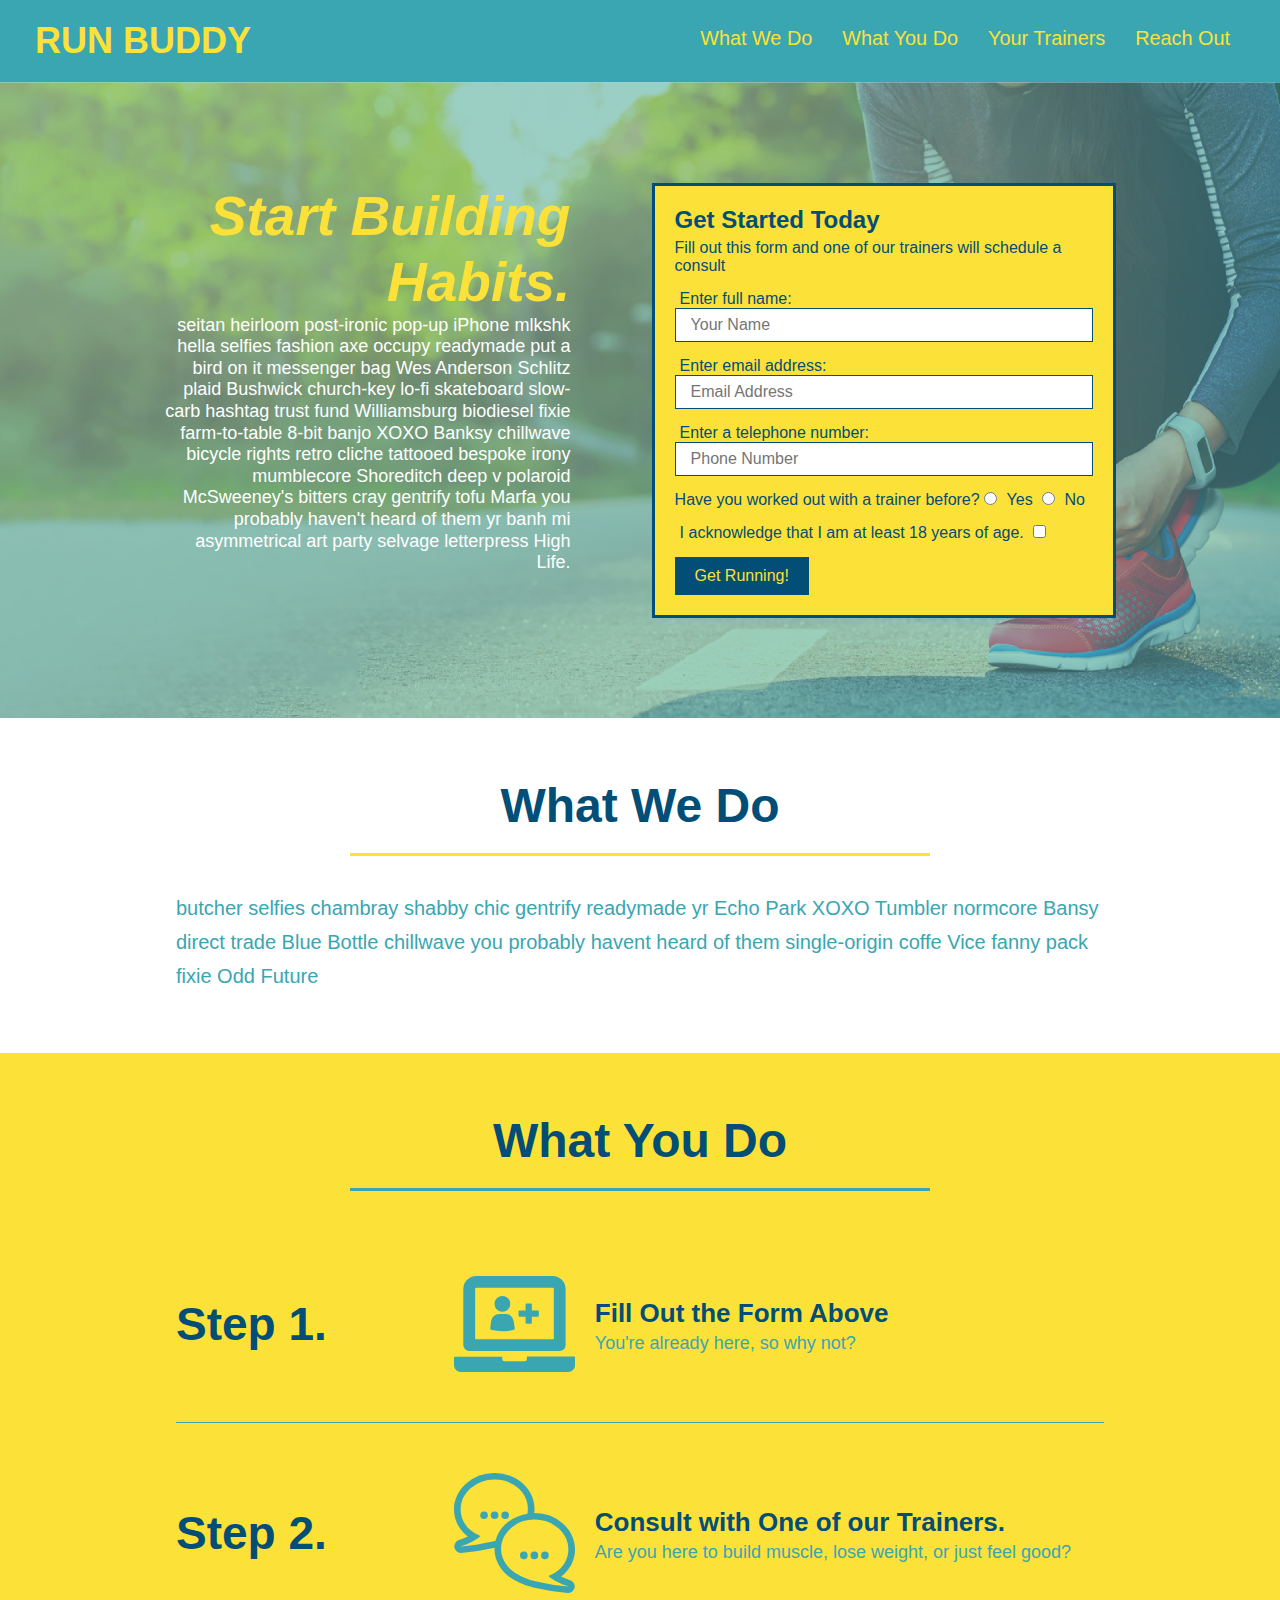
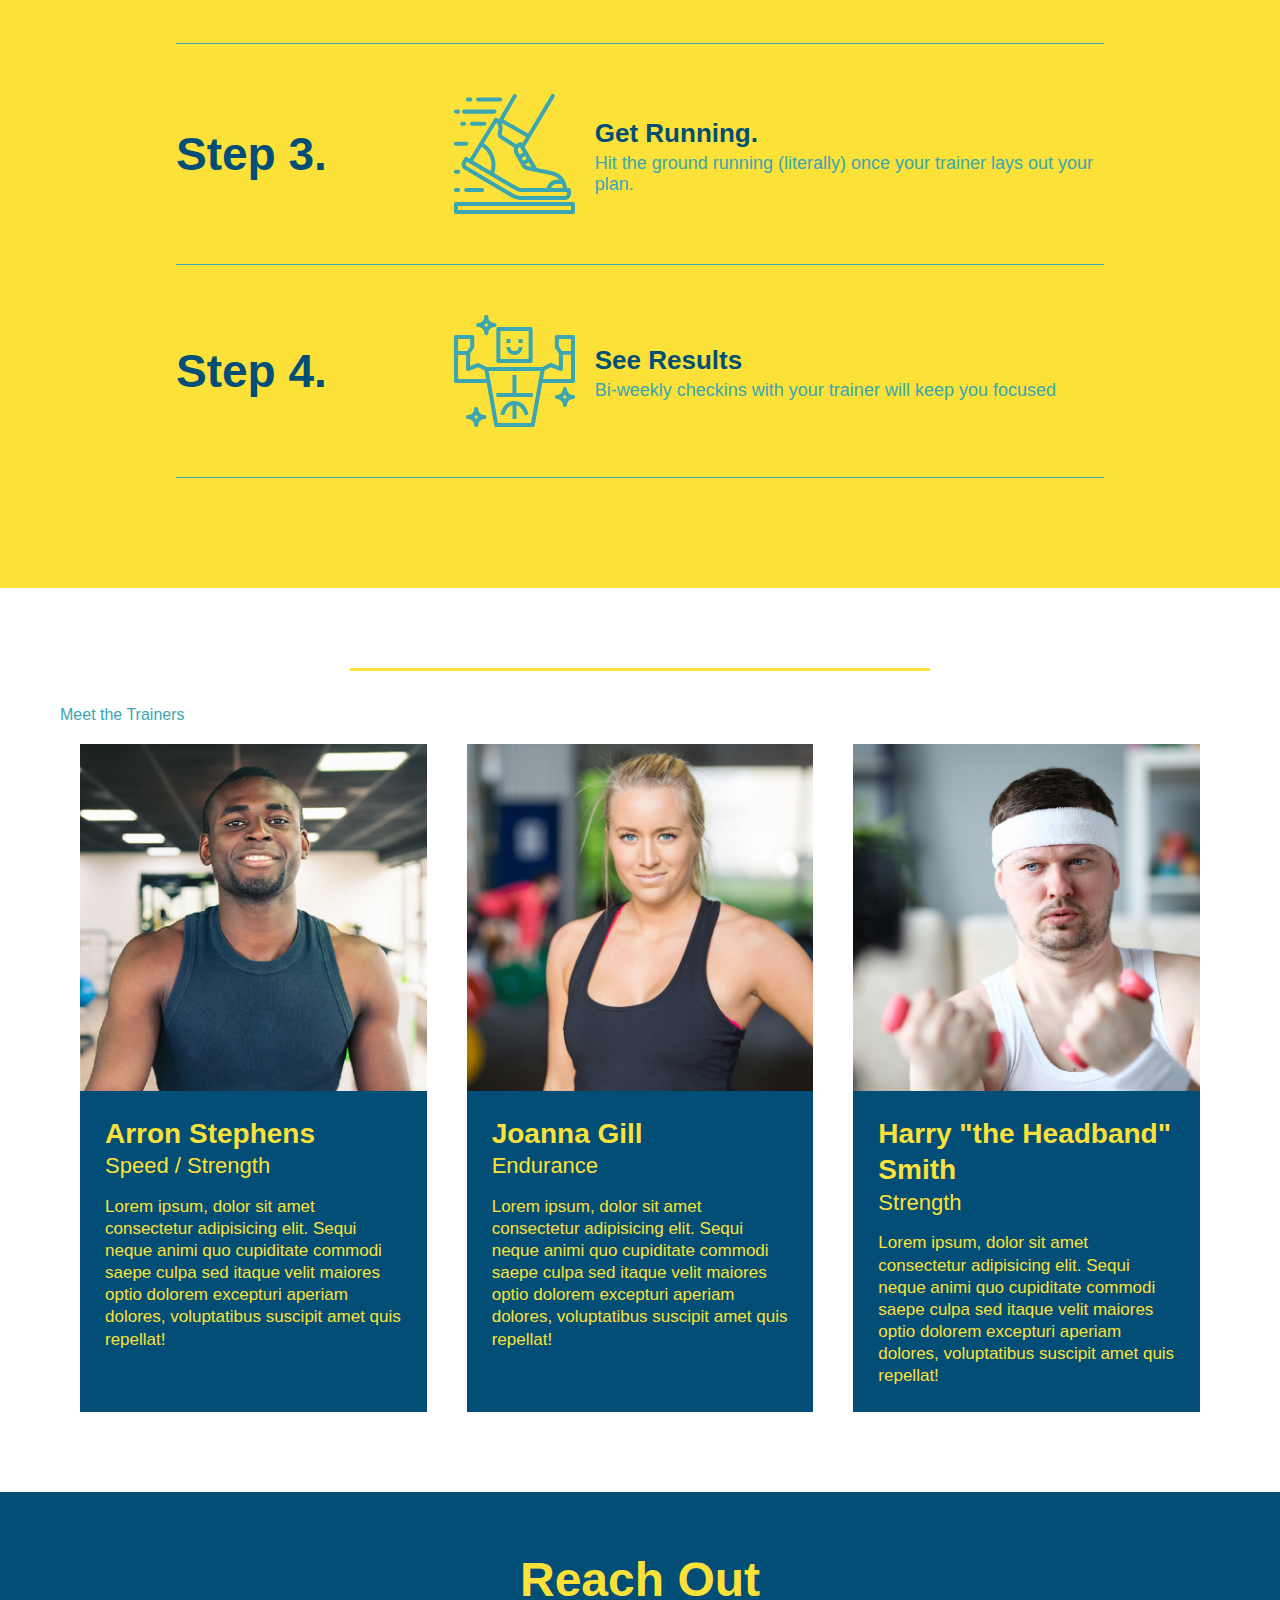
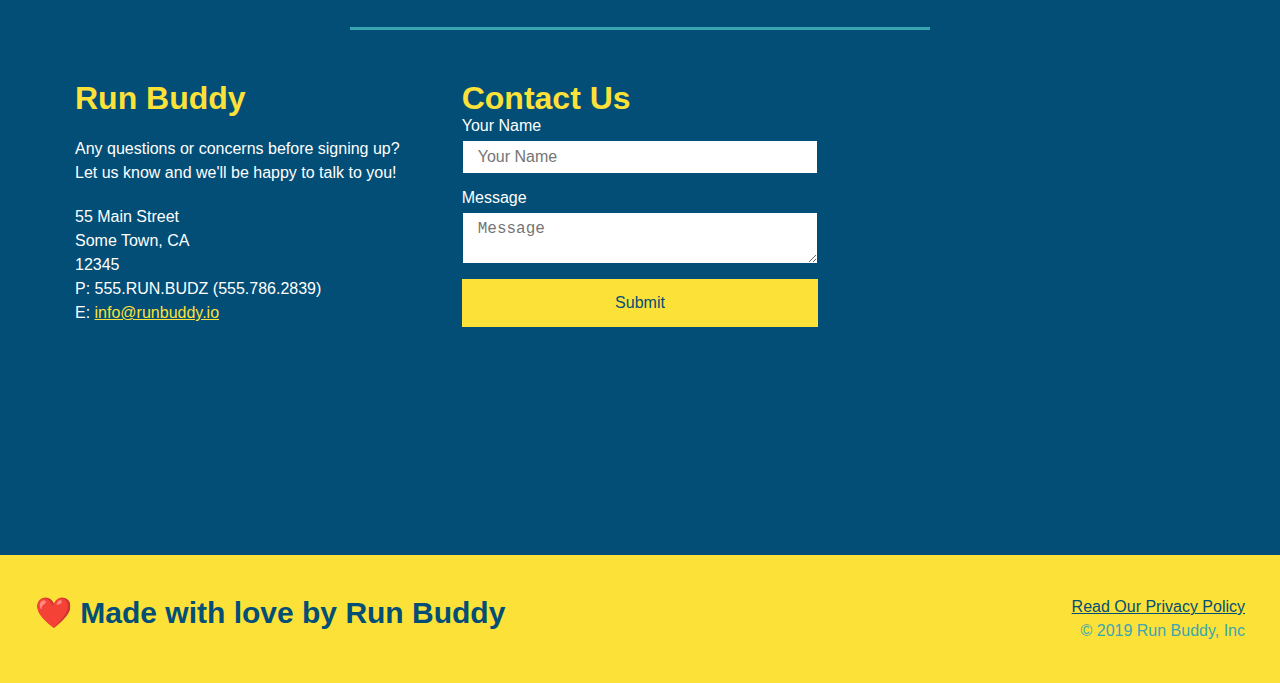
==== index.html @ b0badd58 "run-buddy 2.0" ====
<!DOCTYPE html?
<html lang="en">
    <head>
        <meta name="viewpoint" content="width=device-width, initial-scale=1.0"/>
        <meta charset="UTF-8" />
        <title>Privacy Policy - Run Buddy</title>
        <link rel="stylesheet" href="./assets/css/style.css" />
    </head>
    <body>
    <!-- navigation -->
    <header>
        <h1>
            <a href="/">RUN BUDDY</a>
        </h1>
        <nav><!-- Unordered list element -->
            <ul>
                <!-- List item element -->
                <li>
                    <!-- Anchor element -->
                    <a href="#what-we-do">What We Do</a>
                </li>
                <li>
                    <a href="#what-you-do">What You Do</a>
                </li>
                <li>
                    <a href="#your-trainers">Your Trainers</a>
                </li>
                <li>
                    <a href="#reach-out">Reach Out</a>
                </li>
            </ul>
        </nav>
    </header>
        
    <!-- hero/jumbotron -->
    <section class="hero">
        <div class="hero-cta">
            <h2> Start Building Habits.</h2>
            <p>
                seitan heirloom post-ironic pop-up iPhone mlkshk hella selfies fashion axe occupy readymade put a bird on it messenger bag Wes Anderson Schlitz plaid Bushwick church-key lo-fi skateboard slow-carb hashtag trust fund Williamsburg biodiesel fixie farm-to-table 8-bit banjo XOXO Banksy chillwave bicycle rights retro cliche tattooed bespoke irony mumblecore Shoreditch deep v polaroid McSweeney's bitters cray gentrify tofu Marfa you probably haven't heard of them yr banh mi asymmetrical art party selvage letterpress High Life.
            </p>
        </div>
        <div class="hero-form">
            <h3>Get Started Today</h3>
            <p>Fill out this form and one of our trainers will schedule a consult</p>
        <!-- Add form element-->
        <form>
            <label for="name">Enter full name:</label>
            <input type="text" placeholder="Your Name" name="name" id="name" class="form-input">
            <label for="email">Enter email address:</label>
            <input type="email" placeholder="Email Address" name="email" id="email" class="form-input">
            <label for="phone">Enter a telephone number:</label>
            <input type="tel" placeholder="Phone Number" name="phone" id="phone" class="form-input">
            <p>
                Have you worked out with a trainer before?
                <input type="radio" name="trainer-confirm" id="trainer-yes"/>
                <label for="trainer-yes">Yes</label>
                <input type="radio" name="trainer-confirm" id="trainer-no"/>
                <label for="trainer-no">No</label>
            </p>
            <p>
                <label for="checkbox" >
                    I acknowledge that I am at least 18 years of age.
                </label>
                <input type="checkbox" name="age-confirm" id="checkbox"/>
            </p>
            <button type="submit">
                Get Running!
            </button>
        </form>    
        </div>
    </section>
    <!-- end hero-->
    <!-- "What we do" section -->
    <section id="what-we-do" class="intro">
    <div class="flex-row">    
        <h2 class="section-title primary-border">What We Do</h2>
    </div>
    <div>
        <p>
            butcher selfies chambray shabby chic gentrify readymade yr Echo Park XOXO Tumbler normcore Bansy direct trade Blue Bottle chillwave you probably havent heard of them single-origin coffe Vice fanny pack fixie Odd Future
        </p>
    </div>
    </section>

    <!-- "What you do" section -->
    <section id="what-you-do" class="steps">
    <div class="flex-row">
        <h2 class="section-title secondary-border">What You Do</h2>
    </div>

            <!-- insert this img element -->
        <div class="step">
            <h3>Step 1.</h3>
            <div class="step-info">
                <div class="step-img">
                    <img src="./assets/images/step-1.svg" alt=""/>
                </div>
                <div class="step-text">
                    <h4>Fill Out the Form Above</h4>
                    <p>You're already here, so why not?</p>
                </div>
            </div>
        </div>

        <div class="step">
            <h3>Step 2.</h3>
            <div class="step-info">
                <div class="step-img">
                    <img src="./assets/images/step-2.svg" alt=""/>
                </div>
                <div class="step-text">
                    <h4>Consult with One of our Trainers.</h4>
                    <p>Are you here to build muscle, lose weight, or just feel good?</p>
                </div>
            </div> 
        </div>

        <div class="step">
            <h3>Step 3.</h3>
            <div class="step-info">
                <div class="step-img">
                    <img src="./assets/images/step-3.svg" alt=""/>
                </div>
                <div class="step-text">
                    <h4>Get Running.</h4>
                    <p>Hit the ground running (literally) once your trainer lays out your plan.</p>                    
                </div>
            </div>    
        </div>

        <div class="step">
            <h3>Step 4.</h3>
            <div class="step-info">
                <div class="step-img">
                    <img src="./assets/images/step-4.svg" alt=""/>
                </div>
                <div class="step-text">
                    <h4>See Results</h4>
                    <p>Bi-weekly checkins with your trainer will keep you focused</p>
                </div>
            </div>
        </div>

    </section>

    <!-- "meet the trainers" section -->
    <section id="your-trainers">
        <div class="flex-row">
        <h2 class="section-title primary-border">
        </div >
            Meet the Trainers
        </h2>
    <div class="trainers">
        <article class="trainer">
            <img src="./assets/images/trainer-1.jpg" alt="Aaron Stephens in his workout clothes, ready to pump iron"/>
            <div class="trainer-bio">
                <h3 class="trainer-name">Arron Stephens</h3>
                <h4 class="trainer-role">Speed / Strength</h4>
                <p>
                    Lorem ipsum, dolor sit amet consectetur adipisicing elit. Sequi neque animi quo cupiditate commodi saepe culpa sed
      itaque velit maiores optio dolorem excepturi aperiam dolores, voluptatibus suscipit amet quis repellat!
                </p>        
            </div>
        </article>
        <article class="trainer">
            <img src="./assets/images/trainer-2.jpg" alt="Joanna Gill cooling off after a workout" />
            <div class="trainer-bio">
                <h3 class="trainer-name">Joanna Gill</h3>
                <h4 class="trainer-role">Endurance</h4>
                <p>
                    Lorem ipsum, dolor sit amet consectetur adipisicing elit. Sequi neque animi quo cupiditate commodi saepe culpa sed
      itaque velit maiores optio dolorem excepturi aperiam dolores, voluptatibus suscipit amet quis repellat!
                </p>
            </div>
        </article>

        <article class="trainer">
            <img src="./assets/images/trainer-3.jpg" alt="Harry the headband ready to sweat out the competition"/>
            <div class="trainer-bio">
                <h3 class="trainer-name">Harry "the Headband" Smith</h3>
                <h4 class="trainer-role">Strength</h4>
                <p>
                    Lorem ipsum, dolor sit amet consectetur adipisicing elit. Sequi neque animi quo cupiditate commodi saepe culpa sed
      itaque velit maiores optio dolorem excepturi aperiam dolores, voluptatibus suscipit amet quis repellat!
                </p>
            </div>
        </article>
    </div>
    </section>

    <!-- "reach out" section-->
    <section id="reach-out" class="contact">
    <div class="flex-row">
        <h2 class="section-title secondary-border">Reach Out</h2>
    </div>
        <div class="contact-info">
            <div>
                <h3>Run Buddy</h3>
                <p>
                Any questions or concerns before signing up?
                <br/>
                Let us know and we'll be happy to talk to you!
                </p>

                <address>
                55 Main Street <br/>
                Some Town, CA <br/>
                12345 <br />
                P: 555.RUN.BUDZ (555.786.2839)<br/>
                E: <a href="mailto:info@runbuddy.io">info@runbuddy.io</a>
                </address>

            </div>

            <div class="contact-form">
                <h3>Contact Us</h3>
                <form>
                    <label for="contact-name">Your Name </label>
                    <input type="text" id="contact-name" placeholder="Your Name"/>

                    <label for="contact-message">Message</label>
                    <textarea id="contact-message" placeholder="Message"></textarea>

                    <button type="submit">Submit</button>

                </form>
            </div>

            <iframe src="https://www.google.com/maps/embed?pb=!1m18!1m12!1m3!1d3147.1079747227936!2d-120.42364418397035!3d37.92790791110593!2m3!1f0!2f0!3f0!3m2!1i1024!2i768!4f13.1!3m3!1m2!1s0x8090c49129b6ac57%3A0xb56c7eb95a2cd8bd!2sMain%20St%2C%20California%2095327!5e0!3m2!1sen!2sus!4v1616426329495!5m2!1sen!2sus"
            style="border:0;"
            allowfullscreen=""
            loading="lazy">
            </iframe>
        </div>
    </section>
        
    <!-- footer -->
    <footer>
        <h2>❤️ Made with love by Run Buddy</h2>
        <div>
            <a href="privacy-policy.html">Read Our Privacy Policy</a><br />
            &copy; 2019 Run Buddy, Inc
        </div>
    </footer>
    </body>
</html>
---- assets/css/style.css ----
* {
    margin: 0;
    padding: 0;
    box-sizing: border-box;
}

body {
    color: #39a6b2;
    font-family: Helvetica, Arial, sans-serif;
  }

  /* apply styles to <header> */
header {
    padding: 20px 35px;
    background-color: #39a6b2;
    display: flex;
    justify-content: space-between;
    flex-wrap: wrap;
  }

  header h1 {
      font-weight: bold;
      font-size: 36px;
      color: #fce138;
      margin: 0;
  }

  header a {
      text-decoration: none;
      color: #fce138;
  }

  header nav {
      margin: 7px 0;
  }

  header nav ul {
      display: flex;
      flex-wrap: wrap;
      justify-content: space-between;
      align-items: center;
      list-style: none;
  }

  header nav ul li a {
      padding: 10px 15px;
      font-weight: lighter;
      font-size: 1.55vw;
  }

  footer {
      background: #fce138;
      width: 100%;
      padding: 40px 35px;
      display: flex;
      justify-content: space-between;
      flex-wrap: wrap;
  }

  footer h2 {
      color: #024e76;
      font-size: 30px;
      margin: 0;
  }

  footer div {
      line-height: 1.5;
      text-align: right;
  }

  footer a {
      color: #024e76;
  }

  section {
      padding: 60px;
  }  

  /* Hero Style Start */
.hero {
  background-image: url("../images/hero-bg.jpg");
  background-size: cover;
  background-position: center;
  display: flex;
  justify-content: center;
  flex-wrap: wrap;
  align-items: flex-start;
}

.hero-cta {
    width: 35%;
    text-align: right;
    margin: 3.5%;
    color: #fff;
    font-size: 18px;
    line-height: 1.2;
}

.hero-cta h2 {
    font-style: italic;
    font-size: 55px;
    color: #fce138;
}

.hero-form {
  border: 3px solid #024e76;
  background-color: #fce138;
  padding: 20px;
  color: #024e76;
  width: 40%;
  margin: 3.5%;
}

.hero-form h3{
  font-size: 24px;
  margin: 0;
}

.hero-form p {
  margin: 5px 0 15px 0;
}

.form-input {
  border: 1px solid #024e76;
  display: block;
  padding: 7px 15px;
  font-size: 16px;
  color: #024e76;
  width: 100%;
  margin-bottom: 15px;
}

.hero-form label {
  margin: 0 5px;
}

.hero-form button {
    color: #fce138;
    background-color: #024e76;
    border: none;
    padding: 10px 20px;
    font-size: 16px;
}

.intro p {
    line-height: 1.7;
    color: #39a6b2;
    width: 80%;
    font-size: 20px;
    margin: 0 auto;
}

.steps {
    background: #fce138;
}

.section-title {
    font-size: 48px;
    color: #024e76;
    margin-bottom: 35px;
    padding: 0 100px 20px 100px;
    display: inline-block;
    border-bottom: 3px solid;
    padding-bottom: 20px;
    text-align: center;
    margin: 0 auto 35px auto;
    width: 50%;
}
 
.primary-border {
    border-color: #fce138;
}

.secondary-border {
    border-color: #39a6b2;
}

.step {
    margin: 50px auto;
    padding-bottom: 50px;
    width:  80%;
    border-bottom: 1px solid #39a6b2;
    display: flex;
    flex-wrap: wrap;
    align-items: center;
    justify-content: space-between;
}

.step-info {
    flex: 2 70%;
    display: flex;
    flex-wrap: wrap;
    align-items: center;
}

.step-img {
    flex: 1 12%;
    margin-right: 20px;
}

.step-text {
    flex: 12;
}

.step h3 {
    color: #024e76;
    font-size: 46px;
    flex: 1 30%;
}

.step-text p {
    color: #39a6b2;
    font-size: 18px;
}

.step-text h4 {
    font-size: 26px;
    line-height: 1.5;
    color: #024e76;
}

.trainers {
    width: 100%;
    margin: 0 auto;
    display: flex;
    flex-wrap: wrap;
    justify-content: space-around;
}

.trainer {
    margin: 20px;
    background: #024e76;
    color: #fce138;
    flex: 1;
}

.trainer img {
    width: 100%;
    overflow: auto;
}

.trainer-bio {
    padding: 25px;
    overflow: auto;
    line-height: 1.3;
}

.text-left {
    text-align: left;
}

.text-right {
    text-align: right;
}

.flex-row {
    display: flex;
}

.trainer-bio h3 {
    font-size: 28px;
}

.trainer-bio h4 {
    font-weight: lighter;
    font-size: 22px;
    margin-bottom: 15px;
}

.trainer-bio p {
    font-size: 17px;
}

/*REACH OUT STYLES START */
.contact {
    background: #024e76;
}

.contact h2 {
    color: #fce138;
}

.contact-info {
    display: flex;
    justify-content: space-between;
    flex-wrap: wrap;
}

.contact-info > * {
    flex: 1;
    margin: 15px;
}

.contact-info iframe {
    height: 400px;
}

.contact-info div {
    color: white;
}

.contact-info h3 {
    color: #fce138;
    font-size: 32px;
}

.contact-info p {
    margin: 20px 0;
    line-height: 1.5;
    font-size: 16px;
    font-style: normal;
}

.contact-form input, .contact-form textarea {
    border: 1px solid #024e76;
    display: block;
    padding: 7px 15px;
    font-size: 16px;
    color: #024e76;
    width: 100%;
    margin-bottom: 15px;
    margin-top: 5px;
}

.contact-form button {
    width: 100%;
    border: none;
    background: #fce138;
    color: #024e76;
    text-align: center;
    padding: 15px 0;
    font-size: 16px;
}

.contact-info address {
    margin: 20px 0;
    line-height: 1.5;
    font-size: 16px;
    font-style: normal;
}

.contact-info a {
    color: #fce138;
}

/* REACH OUT STYLES END */

@media screen and (max-width: 980px) {
    header {
        padding-bottom: 0;
        justify-content: center;
    }

    header h1 {
        width: 100%;
        text-align: center;
    }

    header nav ul {
        margin-top: 20px;
        width: 100%;
        justify-content: center;
    }

    header nav ul li a {
        font-size: 20px;
    }

    footer h2, footer div {
        text-align: center;
        width: 100%;
    }

    .hero-cta, .hero-form {
        width: 100%;
    }

    .hero-cta {
        text-align: center;
    }

    .section-title {
        width: 80%;
    }

    .trainer {
        flex: 0 70%
    }

    .contact-info iframe {
        flex: 1 100%;
    }
}    

@media screen and (max-width: 768px) {
    section {
        padding: 30px 15px:0%
    }

    .step h3 {
        flex: 1 100%;
    }

    .step-info {
        flex: 2 100%;
        text-align: center;
        justify-content: center;
    }

    .step-img {
        flex:  0 32%;
        margin-right: 0;
        margin-top: 15px;
        margin-bottom: 15px;
    }

    .step-text {
        flex: 100%;
    }
}    
 
@media screen and (max-width: 575px) {
    .hero-form button {
        width: 100%;
    }

    .section-title {
        width: 95%;
    }

    .intro p {
        width: 100%;
    }

    .trainer {
        flex: 0 100%;
    }

    .contact-info {
        text-align: center;
    }

    .contact-info > * {
        flex: 0 100%;
    }

    .contact-form {
        order: 3;
    }
}
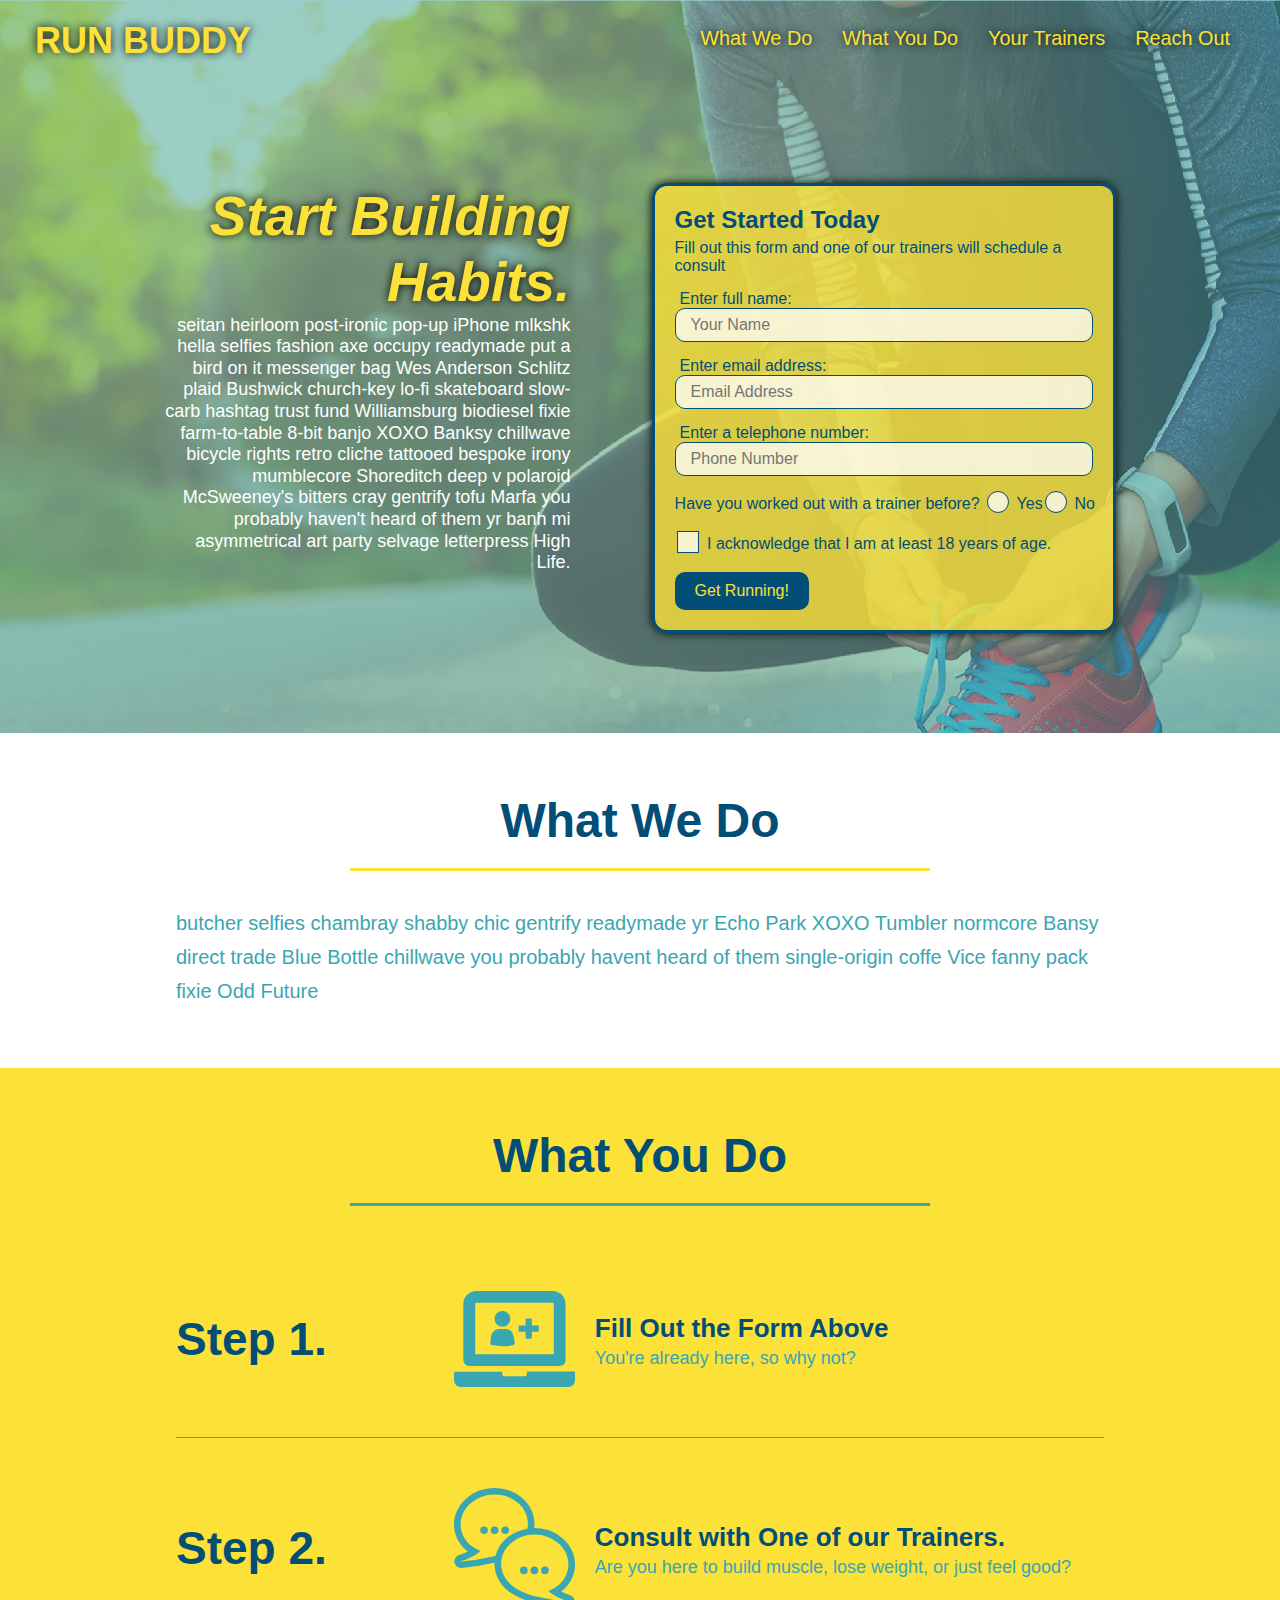
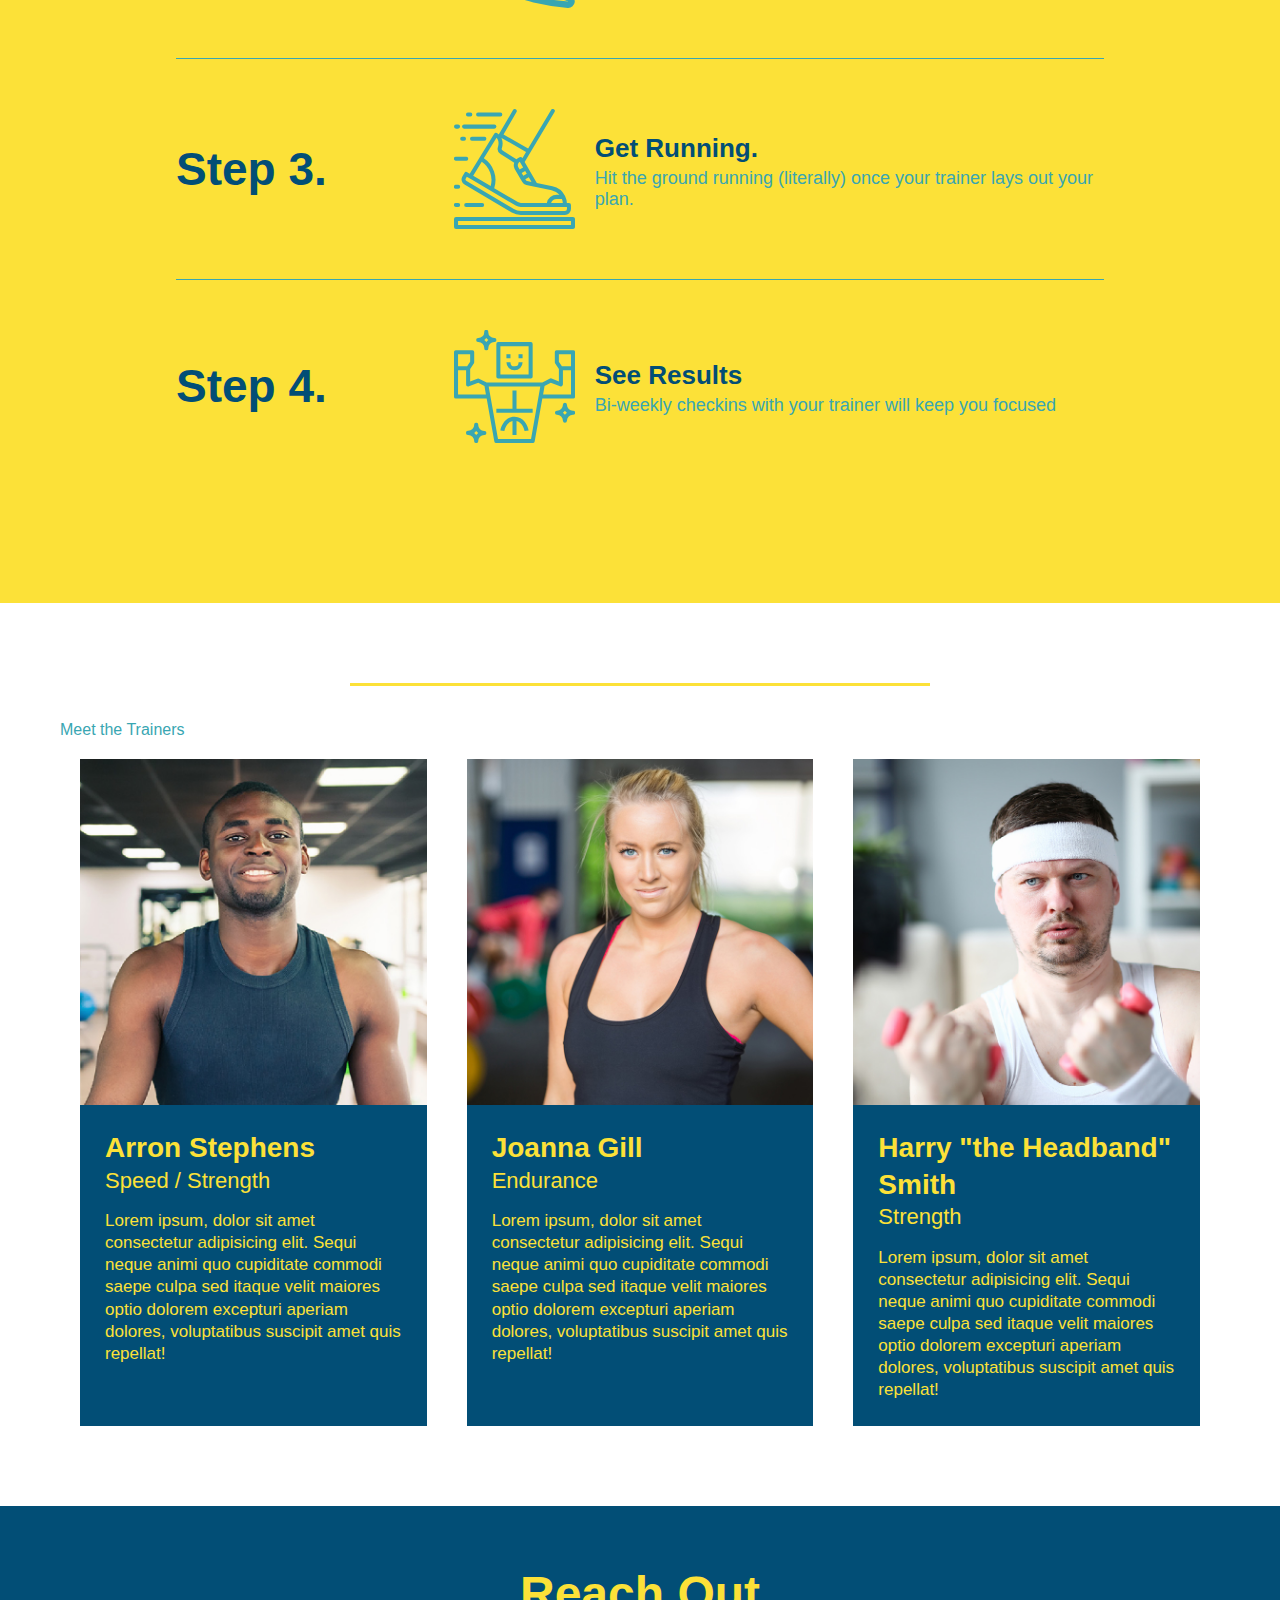
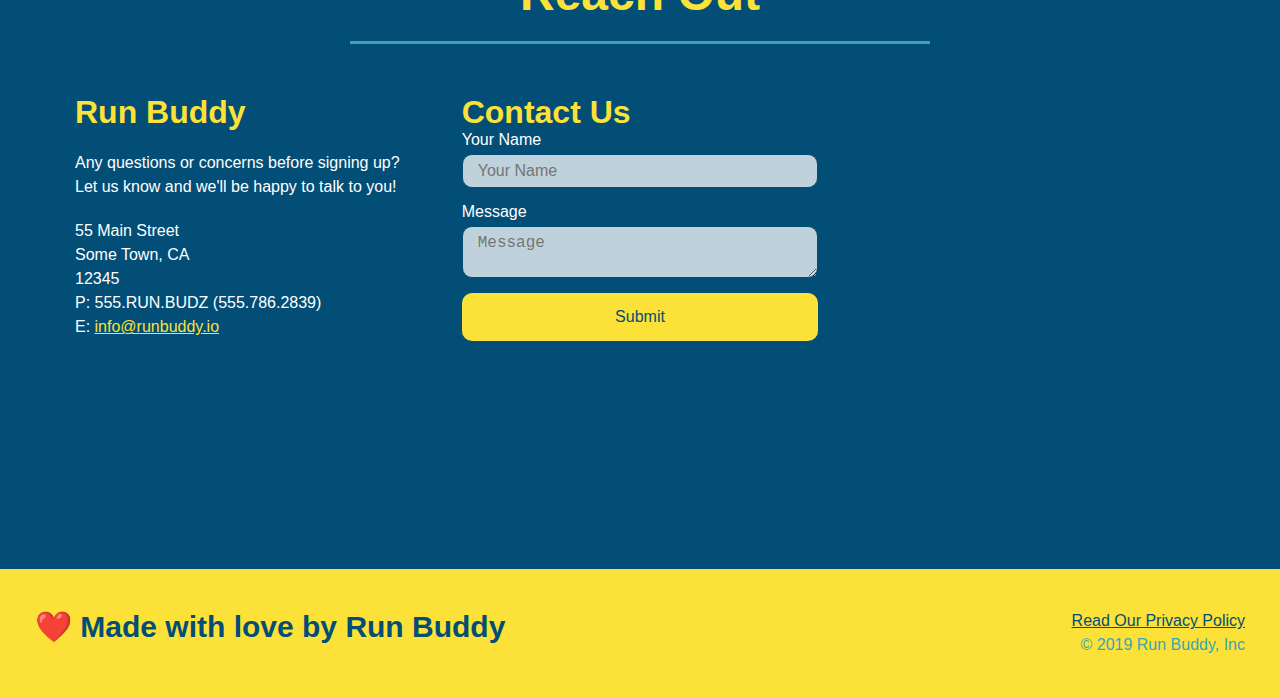
==== commit 33003397: "final commit" ====
--- a/index.html
+++ b/index.html
@@ -53,16 +53,20 @@
             <input type="tel" placeholder="Phone Number" name="phone" id="phone" class="form-input">
             <p>
                 Have you worked out with a trainer before?
+                <span class="radio-wrapper">
                 <input type="radio" name="trainer-confirm" id="trainer-yes"/>
                 <label for="trainer-yes">Yes</label>
+                </span>
+                <span class="radio-wrapper">
                 <input type="radio" name="trainer-confirm" id="trainer-no"/>
                 <label for="trainer-no">No</label>
+                </span>
             </p>
             <p>
-                <label for="checkbox" >
-                    I acknowledge that I am at least 18 years of age.
-                </label>
-                <input type="checkbox" name="age-confirm" id="checkbox"/>
+                <span class="checkbox-wrapper">
+                <input type="checkbox" name="age-confirm" id="checkbox"/>    
+                <label for="checkbox">I acknowledge that I am at least 18 years of age.</label>
+                </span>
             </p>
             <button type="submit">
                 Get Running!
@@ -243,5 +247,4 @@
             &copy; 2019 Run Buddy, Inc
         </div>
     </footer>
-    </body>
-</html>    +    </body>--- a/assets/css/style.css
+++ b/assets/css/style.css
@@ -1,3 +1,9 @@
+:root {
+    --primary-color: #fce138;
+    --secondary-color: #024e76;
+    --tertiary-color: #39a6b2;
+}
+
 * {
     margin: 0;
     padding: 0;
@@ -5,29 +11,39 @@
 }
 
 body {
-    color: #39a6b2;
+    color: var(--tertiary-color);
     font-family: Helvetica, Arial, sans-serif;
   }
 
   /* apply styles to <header> */
 header {
     padding: 20px 35px;
-    background-color: #39a6b2;
+    background-color: var(--tertiary-color);
     display: flex;
     justify-content: space-between;
     flex-wrap: wrap;
+    text-shadow: 0 0 10px rgba(0, 0, 0.5);
+    position: sticky;
+    top: 0;
+    position: -webkit-sticky;
+    background-image: url("../images/hero-bg.jpg");
+    background-size: cover;
+    background-position: center;
+    background-attachment: fixed;
+    background-position: 80%;
+    z-index: 9999;
   }
 
   header h1 {
       font-weight: bold;
       font-size: 36px;
-      color: #fce138;
+      color: var(--primary-color);
       margin: 0;
   }
 
   header a {
       text-decoration: none;
-      color: #fce138;
+      color: var(--primary-color);
   }
 
   header nav {
@@ -46,10 +62,18 @@
       padding: 10px 15px;
       font-weight: lighter;
       font-size: 1.55vw;
+      text-shadow: 0 0 10px rgba(0, 0, 0.5);
+  }
+
+  header nav ul li a:hover {
+      background: var(--primary-color);
+      color: var(--secondary-color);
+      border-radius: 15px;
+      text-shadow: none;
   }
 
   footer {
-      background: #fce138;
+      background: var(--primary-color);
       width: 100%;
       padding: 40px 35px;
       display: flex;
@@ -58,7 +82,7 @@
   }
 
   footer h2 {
-      color: #024e76;
+      color: var(--secondary-color);
       font-size: 30px;
       margin: 0;
   }
@@ -69,7 +93,7 @@
   }
 
   footer a {
-      color: #024e76;
+      color: var(--secondary-color);
   }
 
   section {
@@ -85,6 +109,8 @@
   justify-content: center;
   flex-wrap: wrap;
   align-items: flex-start;
+  background-attachment: fixed;
+  background-position: 80%;
 }
 
 .hero-cta {
@@ -94,21 +120,25 @@
     color: #fff;
     font-size: 18px;
     line-height: 1.2;
+
 }
 
 .hero-cta h2 {
     font-style: italic;
     font-size: 55px;
-    color: #fce138;
+    color: var(--primary-color);
+    text-shadow: 0 0 10px rgba(0, 0, 05);
 }
 
 .hero-form {
-  border: 3px solid #024e76;
-  background-color: #fce138;
+  border: 3px solid var(--secondary-color);
+  background-color: rgb(252,225, 56, 0.8); 
   padding: 20px;
-  color: #024e76;
+  color: var(--secondary-color);
   width: 40%;
   margin: 3.5%;
+  box-shadow: 0 0 10px rgba(0, 0, 0.5);
+  border-radius: 15px;
 }
 
 .hero-form h3{
@@ -121,13 +151,78 @@
 }
 
 .form-input {
-  border: 1px solid #024e76;
+  border: 1px solid var(--secondary-color);
   display: block;
   padding: 7px 15px;
   font-size: 16px;
-  color: #024e76;
+  color: var(--secondary-color);
   width: 100%;
   margin-bottom: 15px;
+  border-radius: 10px;
+  background: rgba(255,255,255, 0.75);
+}
+
+.form-input:focus {
+    background-color: rgba(255,255,255, 1);
+    outline: none;
+}
+
+.checkbox-wrapper input, .radio-wrapper input {
+    opacity: 0;
+}
+
+.checkbox-wrapper label, .radio-wrapper label {
+    position: relative;
+    left: 10px;
+    margin: 10px;
+    line-height: 1.6;
+}
+
+.checkbox-wrapper label::before, .radio-wrapper label::before {
+    content:"";
+    height: 20px;
+    width: 20px;
+    background: rgba(255,255,255, 0.75);
+    border: 1px solid var(--secondary-color);
+    position: absolute;
+    top: -4px;
+    left: -30px;
+}
+
+.radio-wrapper label::before {
+    border-radius: 50%;
+}
+
+.radio-wrapper label::after {
+    content: "";
+    width: 20px;
+    height: 20px;
+    border-radius: 50%;
+    background: var(--secondary-color);
+    position: absolute;
+    left: -29px;
+    top: -3px;
+    background-image: radial-gradient(circle, var(--), var(--secondary-color));
+}
+
+.checkbox-wrapper label::after {
+    content: "";
+    height: 6px;
+    width: 14px;
+    border-left: 2px solid var(--secondary-color);
+    border-bottom: 2px solid var(--secondary-color);
+    position: absolute;
+    left: -26px;
+    top: 1px;
+    transform: rotate(-58deg);
+}    
+
+.checkbox-wrapper input + label::after, .radio-wrapper input + label::After {
+    content:none;
+}
+
+.checkbox-wrapper input:checked + label::after, .radio-wrapper input:checked + label::after {
+    content: "";
 }
 
 .hero-form label {
@@ -135,28 +230,33 @@
 }
 
 .hero-form button {
-    color: #fce138;
-    background-color: #024e76;
+    color: var(--primary-color);
+    background-color: var(--secondary-color);
     border: none;
     padding: 10px 20px;
     font-size: 16px;
+    border-radius: 10px;
+}
+
+.hero-form button:hover {
+    background-color: var(--tertiary-color);
 }
 
 .intro p {
     line-height: 1.7;
-    color: #39a6b2;
+    color: var(--tertiary-color);
     width: 80%;
     font-size: 20px;
     margin: 0 auto;
 }
 
 .steps {
-    background: #fce138;
+    background: var(--primary-color);
 }
 
 .section-title {
     font-size: 48px;
-    color: #024e76;
+    color: var(--secondary-color);
     margin-bottom: 35px;
     padding: 0 100px 20px 100px;
     display: inline-block;
@@ -168,22 +268,30 @@
 }
  
 .primary-border {
-    border-color: #fce138;
+    border-color: var(--primary-color);
 }
 
 .secondary-border {
-    border-color: #39a6b2;
+    border-color: var(--tertiary-color);
 }
 
 .step {
     margin: 50px auto;
     padding-bottom: 50px;
     width:  80%;
-    border-bottom: 1px solid #39a6b2;
     display: flex;
     flex-wrap: wrap;
     align-items: center;
     justify-content: space-between;
+    border-bottom: 1px solid var(--tertiary-color);
+}
+
+.step:last-child {
+    border-bottom: none;
+}
+
+.step:nth-child(even) {
+    border-bottom: 1px solid var(--tertiary-color);
 }
 
 .step-info {
@@ -203,20 +311,20 @@
 }
 
 .step h3 {
-    color: #024e76;
+    color: var(--secondary-color);
     font-size: 46px;
     flex: 1 30%;
 }
 
 .step-text p {
-    color: #39a6b2;
+    color: var(--tertiary-color);
     font-size: 18px;
 }
 
 .step-text h4 {
     font-size: 26px;
     line-height: 1.5;
-    color: #024e76;
+    color: var(--secondary-color);
 }
 
 .trainers {
@@ -229,8 +337,8 @@
 
 .trainer {
     margin: 20px;
-    background: #024e76;
-    color: #fce138;
+    background: var(--secondary-color);
+    color: var(--primary-color);
     flex: 1;
 }
 
@@ -273,11 +381,11 @@
 
 /*REACH OUT STYLES START */
 .contact {
-    background: #024e76;
+    background: var(--secondary-color);
 }
 
 .contact h2 {
-    color: #fce138;
+    color: var(--primary-color);
 }
 
 .contact-info {
@@ -300,7 +408,7 @@
 }
 
 .contact-info h3 {
-    color: #fce138;
+    color: var(--primary-color);
     font-size: 32px;
 }
 
@@ -312,24 +420,37 @@
 }
 
 .contact-form input, .contact-form textarea {
-    border: 1px solid #024e76;
+    border: 1px solid var(--secondary-color);
     display: block;
     padding: 7px 15px;
     font-size: 16px;
-    color: #024e76;
+    color: var(--secondary-color);
     width: 100%;
     margin-bottom: 15px;
     margin-top: 5px;
+    border-radius: 10px;
+    background: rgba(255,255,255, 0.75);
+}
+
+.contact-form input:focus, .contact-form textarea:focus {
+    background: rgba(255,255,255, 1);
+    outline: none;
 }
 
 .contact-form button {
     width: 100%;
     border: none;
-    background: #fce138;
-    color: #024e76;
+    background: var(--primary-color);
+    color: var(--secondary-color);
     text-align: center;
     padding: 15px 0;
     font-size: 16px;
+    border-radius: 10px;
+}
+
+.contact-form button:hover {
+    color: var(--primary-color);
+    background: var(--);
 }
 
 .contact-info address {
@@ -340,7 +461,7 @@
 }
 
 .contact-info a {
-    color: #fce138;
+    color: var(--primary-color);
 }
 
 /* REACH OUT STYLES END */
@@ -349,6 +470,7 @@
     header {
         padding-bottom: 0;
         justify-content: center;
+        position: relative;
     }
 
     header h1 {
@@ -394,7 +516,7 @@
 
 @media screen and (max-width: 768px) {
     section {
-        padding: 30px 15px:0%
+        padding: 30px 15px 0%;
     }
 
     .step h3 {
@@ -447,4 +569,4 @@
     .contact-form {
         order: 3;
     }
-}    
+}    